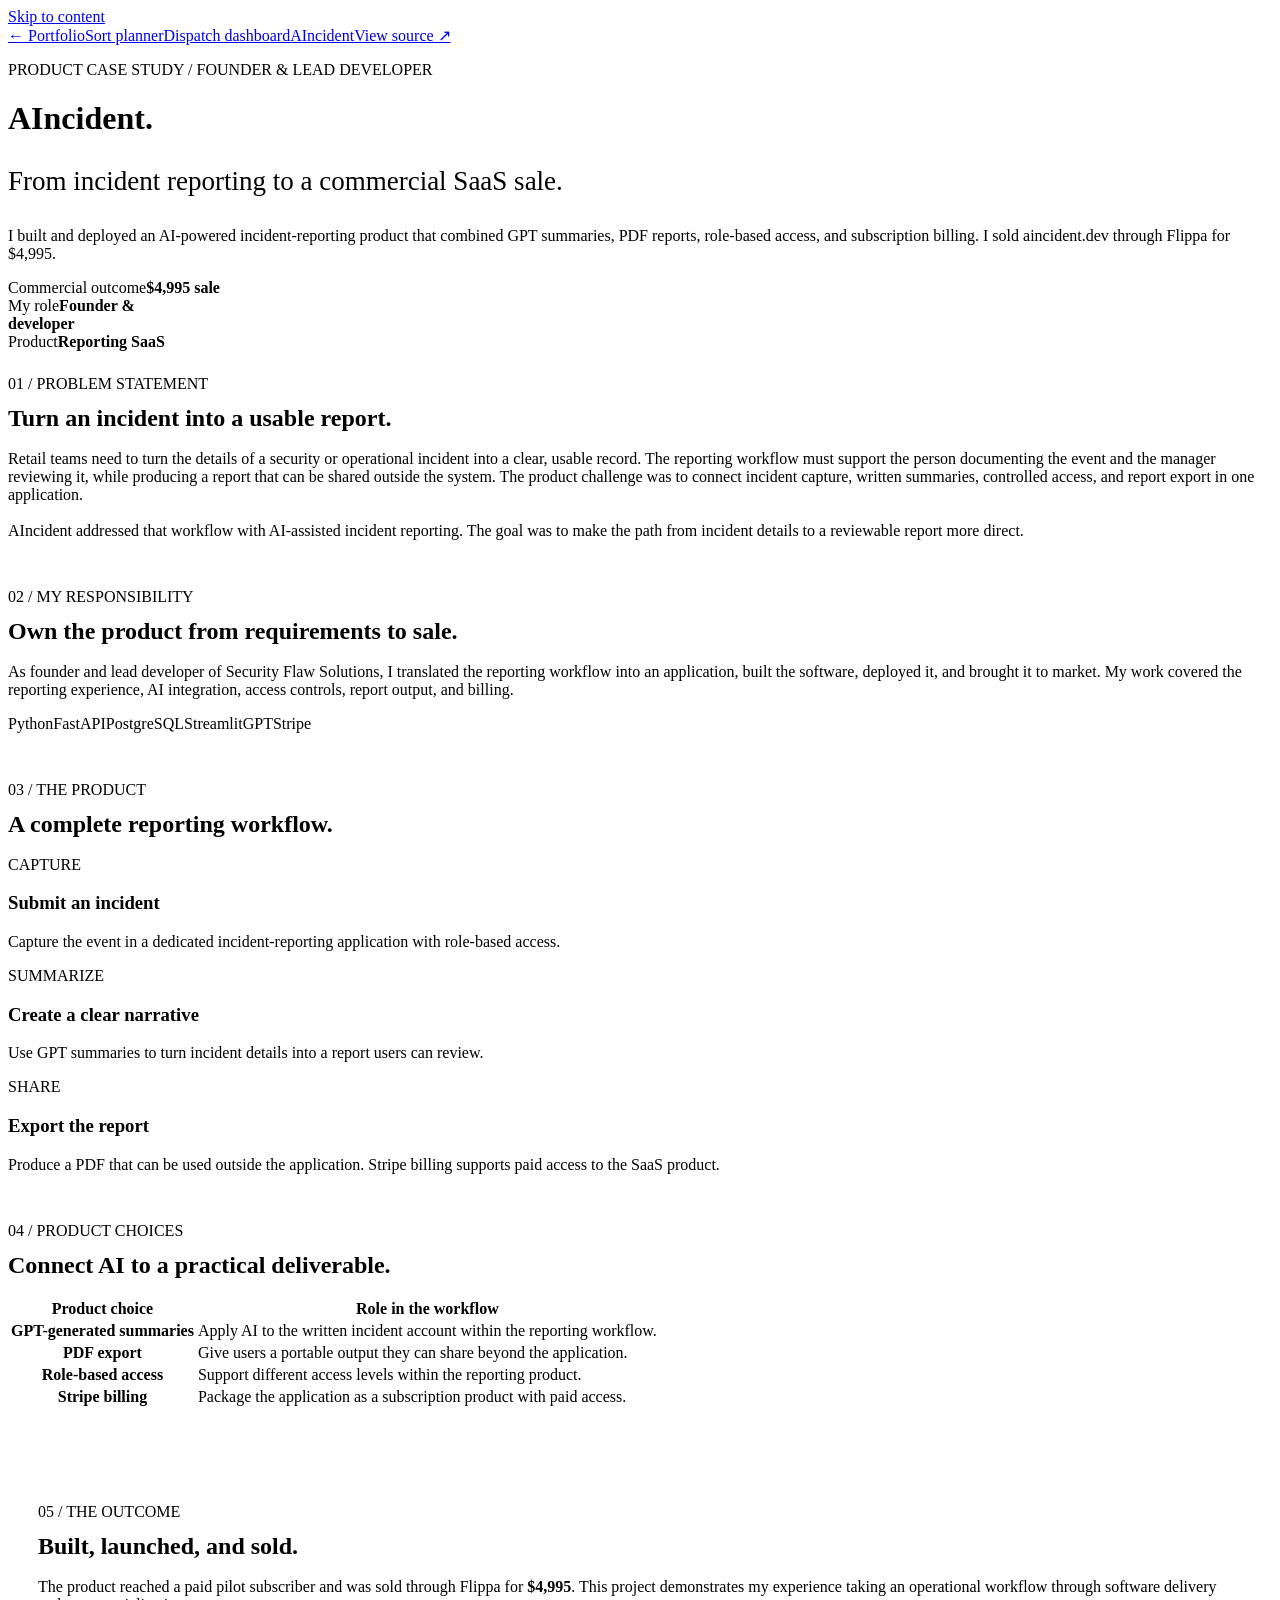
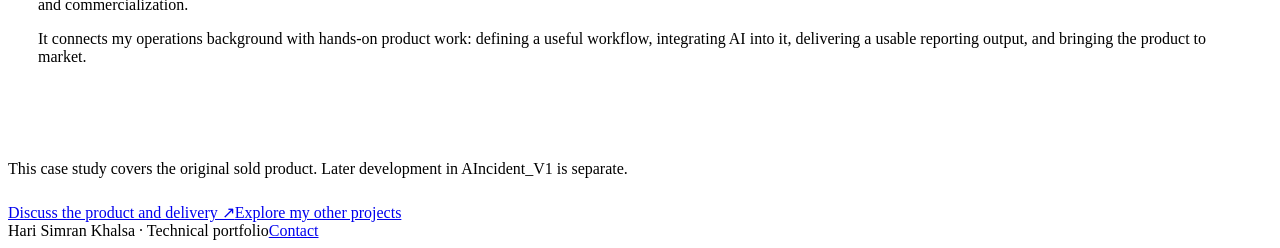
==== projects/aincident/index.html @ 584b03a6 "Build software and systems portfolio for snowmany19" ====
<!doctype html><html lang="en"><head><meta charset="utf-8"><meta name="viewport" content="width=device-width,initial-scale=1"><meta name="description" content="An independently built operational reporting product, delivered from requirements through deployment and sold through Flippa for $4,995."><title>AIncident. | Hari Simran Khalsa</title><link rel="stylesheet" href="../../styles.css"><link rel="stylesheet" href="../projects.css"><style>.case-intro{font-size:27px!important;color:var(--ink)!important;line-height:1.3}.case-shot{margin:28px 0 40px;border:1px solid var(--line);background:var(--pale)}.case-shot img{display:block;width:100%;height:auto}.case-shot figcaption{padding:15px 20px;font-size:13px;color:var(--muted)}.case-section{margin:0 0 48px}.case-section h2{margin:0 0 18px}.case-section .eyebrow{margin-bottom:12px}.case-tech span{color:var(--ink);border-color:var(--line)}.case-outcome{background:var(--pale);border-left:4px solid var(--blue);padding:30px}.project-bottom{padding-top:8px}.project-bottom>.actions{margin-top:25px}</style></head><body><a class="skip" href="#main">Skip to content</a><div class="wrap"><nav class="project-nav" aria-label="Project navigation"><a href="../../index.html#projects">← Portfolio</a><a href="../sort-planner/">Sort planner</a><a href="../dispatch-dashboard/">Dispatch dashboard</a><a href="../aincident/">AIncident</a><a href="https://github.com/snowmany19/hari-simran-khalsa-portfolio/tree/main/projects/aincident">View source ↗</a></nav><main id="main">
<div class="project-head"><p class="eyebrow">PRODUCT CASE STUDY / FOUNDER &amp; LEAD DEVELOPER</p><h1>AIncident.</h1><p class="case-intro">From incident reporting to a commercial SaaS sale.</p><p>I built and deployed an AI-powered incident-reporting product that combined GPT summaries, PDF reports, role-based access, and subscription billing. I sold aincident.dev through Flippa for $4,995.</p></div>
<div class="kpis"><div><span>Commercial outcome</span><strong>$4,995 sale</strong></div><div><span>My role</span><strong>Founder &amp;<br>developer</strong></div><div><span>Product</span><strong>Reporting SaaS</strong></div></div>

<section class="project-bottom">
<div class="case-section"><p class="eyebrow">01 / PROBLEM STATEMENT</p><h2>Turn an incident into a usable report.</h2><p>Retail teams need to turn the details of a security or operational incident into a clear, usable record. The reporting workflow must support the person documenting the event and the manager reviewing it, while producing a report that can be shared outside the system. The product challenge was to connect incident capture, written summaries, controlled access, and report export in one application.<br><br>AIncident addressed that workflow with AI-assisted incident reporting. The goal was to make the path from incident details to a reviewable report more direct.</p></div>
<div class="case-section"><p class="eyebrow">02 / MY RESPONSIBILITY</p><h2>Own the product from requirements to sale.</h2><p>As founder and lead developer of Security Flaw Solutions, I translated the reporting workflow into an application, built the software, deployed it, and brought it to market. My work covered the reporting experience, AI integration, access controls, report output, and billing.</p><div class="tech-list case-tech"><span>Python</span><span>FastAPI</span><span>PostgreSQL</span><span>Streamlit</span><span>GPT</span><span>Stripe</span></div></div>
<div class="case-section"><p class="eyebrow">03 / THE PRODUCT</p><h2>A complete reporting workflow.</h2><div class="flow"><div><p class="eyebrow">CAPTURE</p><h3>Submit an incident</h3><p>Capture the event in a dedicated incident-reporting application with role-based access.</p></div><div><p class="eyebrow">SUMMARIZE</p><h3>Create a clear narrative</h3><p>Use GPT summaries to turn incident details into a report users can review.</p></div><div><p class="eyebrow">SHARE</p><h3>Export the report</h3><p>Produce a PDF that can be used outside the application. Stripe billing supports paid access to the SaaS product.</p></div></div></div>


<div class="case-section"><p class="eyebrow">04 / PRODUCT CHOICES</p><h2>Connect AI to a practical deliverable.</h2><div class="table-scroll"><table><thead><tr><th>Product choice</th><th>Role in the workflow</th></tr></thead><tbody><tr><th>GPT-generated summaries</th><td>Apply AI to the written incident account within the reporting workflow.</td></tr><tr><th>PDF export</th><td>Give users a portable output they can share beyond the application.</td></tr><tr><th>Role-based access</th><td>Support different access levels within the reporting product.</td></tr><tr><th>Stripe billing</th><td>Package the application as a subscription product with paid access.</td></tr></tbody></table></div></div>
<div class="case-section case-outcome"><p class="eyebrow">05 / THE OUTCOME</p><h2>Built, launched, and sold.</h2><p>The product reached a paid pilot subscriber and was sold through Flippa for <strong>$4,995</strong>. This project demonstrates my experience taking an operational workflow through software delivery and commercialization.</p><p>It connects my operations background with hands-on product work: defining a useful workflow, integrating AI into it, delivering a usable reporting output, and bringing the product to market.</p></div>
<p class="small">This case study covers the original sold product. Later development in AIncident_V1 is separate.</p>
<div class="actions"><a class="button" href="../../index.html#contact">Discuss the product and delivery ↗</a><a class="text-button" href="../../index.html#projects">Explore my other projects</a></div>
</section></main><footer><span>Hari Simran Khalsa · Technical portfolio</span><a href="../../index.html#contact">Contact</a></footer></div></body></html>
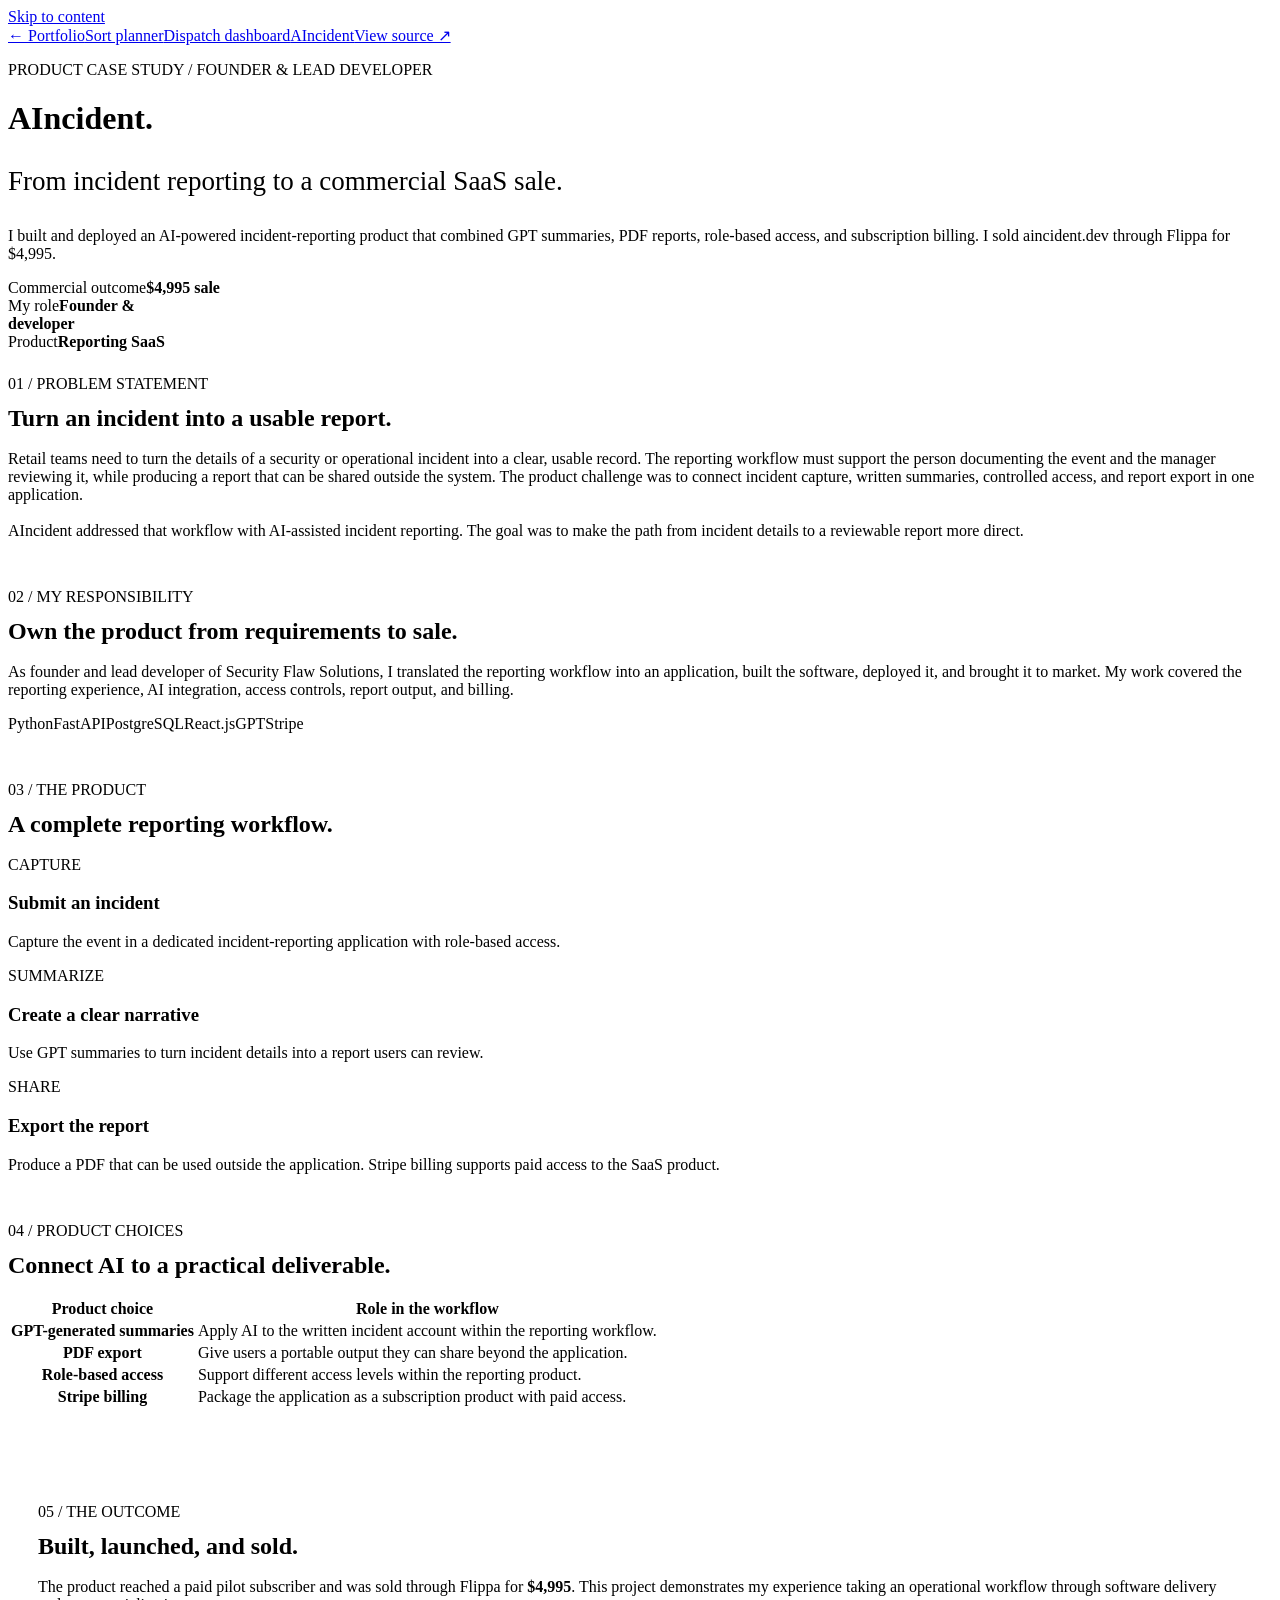
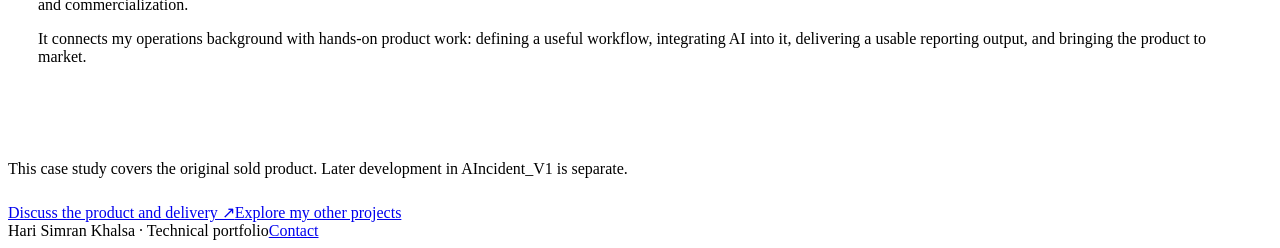
==== commit f58e0fb4: "Correct AIncident frontend stack to React.js" ====
--- a/projects/aincident/index.html
+++ b/projects/aincident/index.html
@@ -4,7 +4,7 @@
 
 <section class="project-bottom">
 <div class="case-section"><p class="eyebrow">01 / PROBLEM STATEMENT</p><h2>Turn an incident into a usable report.</h2><p>Retail teams need to turn the details of a security or operational incident into a clear, usable record. The reporting workflow must support the person documenting the event and the manager reviewing it, while producing a report that can be shared outside the system. The product challenge was to connect incident capture, written summaries, controlled access, and report export in one application.<br><br>AIncident addressed that workflow with AI-assisted incident reporting. The goal was to make the path from incident details to a reviewable report more direct.</p></div>
-<div class="case-section"><p class="eyebrow">02 / MY RESPONSIBILITY</p><h2>Own the product from requirements to sale.</h2><p>As founder and lead developer of Security Flaw Solutions, I translated the reporting workflow into an application, built the software, deployed it, and brought it to market. My work covered the reporting experience, AI integration, access controls, report output, and billing.</p><div class="tech-list case-tech"><span>Python</span><span>FastAPI</span><span>PostgreSQL</span><span>Streamlit</span><span>GPT</span><span>Stripe</span></div></div>
+<div class="case-section"><p class="eyebrow">02 / MY RESPONSIBILITY</p><h2>Own the product from requirements to sale.</h2><p>As founder and lead developer of Security Flaw Solutions, I translated the reporting workflow into an application, built the software, deployed it, and brought it to market. My work covered the reporting experience, AI integration, access controls, report output, and billing.</p><div class="tech-list case-tech"><span>Python</span><span>FastAPI</span><span>PostgreSQL</span><span>React.js</span><span>GPT</span><span>Stripe</span></div></div>
 <div class="case-section"><p class="eyebrow">03 / THE PRODUCT</p><h2>A complete reporting workflow.</h2><div class="flow"><div><p class="eyebrow">CAPTURE</p><h3>Submit an incident</h3><p>Capture the event in a dedicated incident-reporting application with role-based access.</p></div><div><p class="eyebrow">SUMMARIZE</p><h3>Create a clear narrative</h3><p>Use GPT summaries to turn incident details into a report users can review.</p></div><div><p class="eyebrow">SHARE</p><h3>Export the report</h3><p>Produce a PDF that can be used outside the application. Stripe billing supports paid access to the SaaS product.</p></div></div></div>
 
 
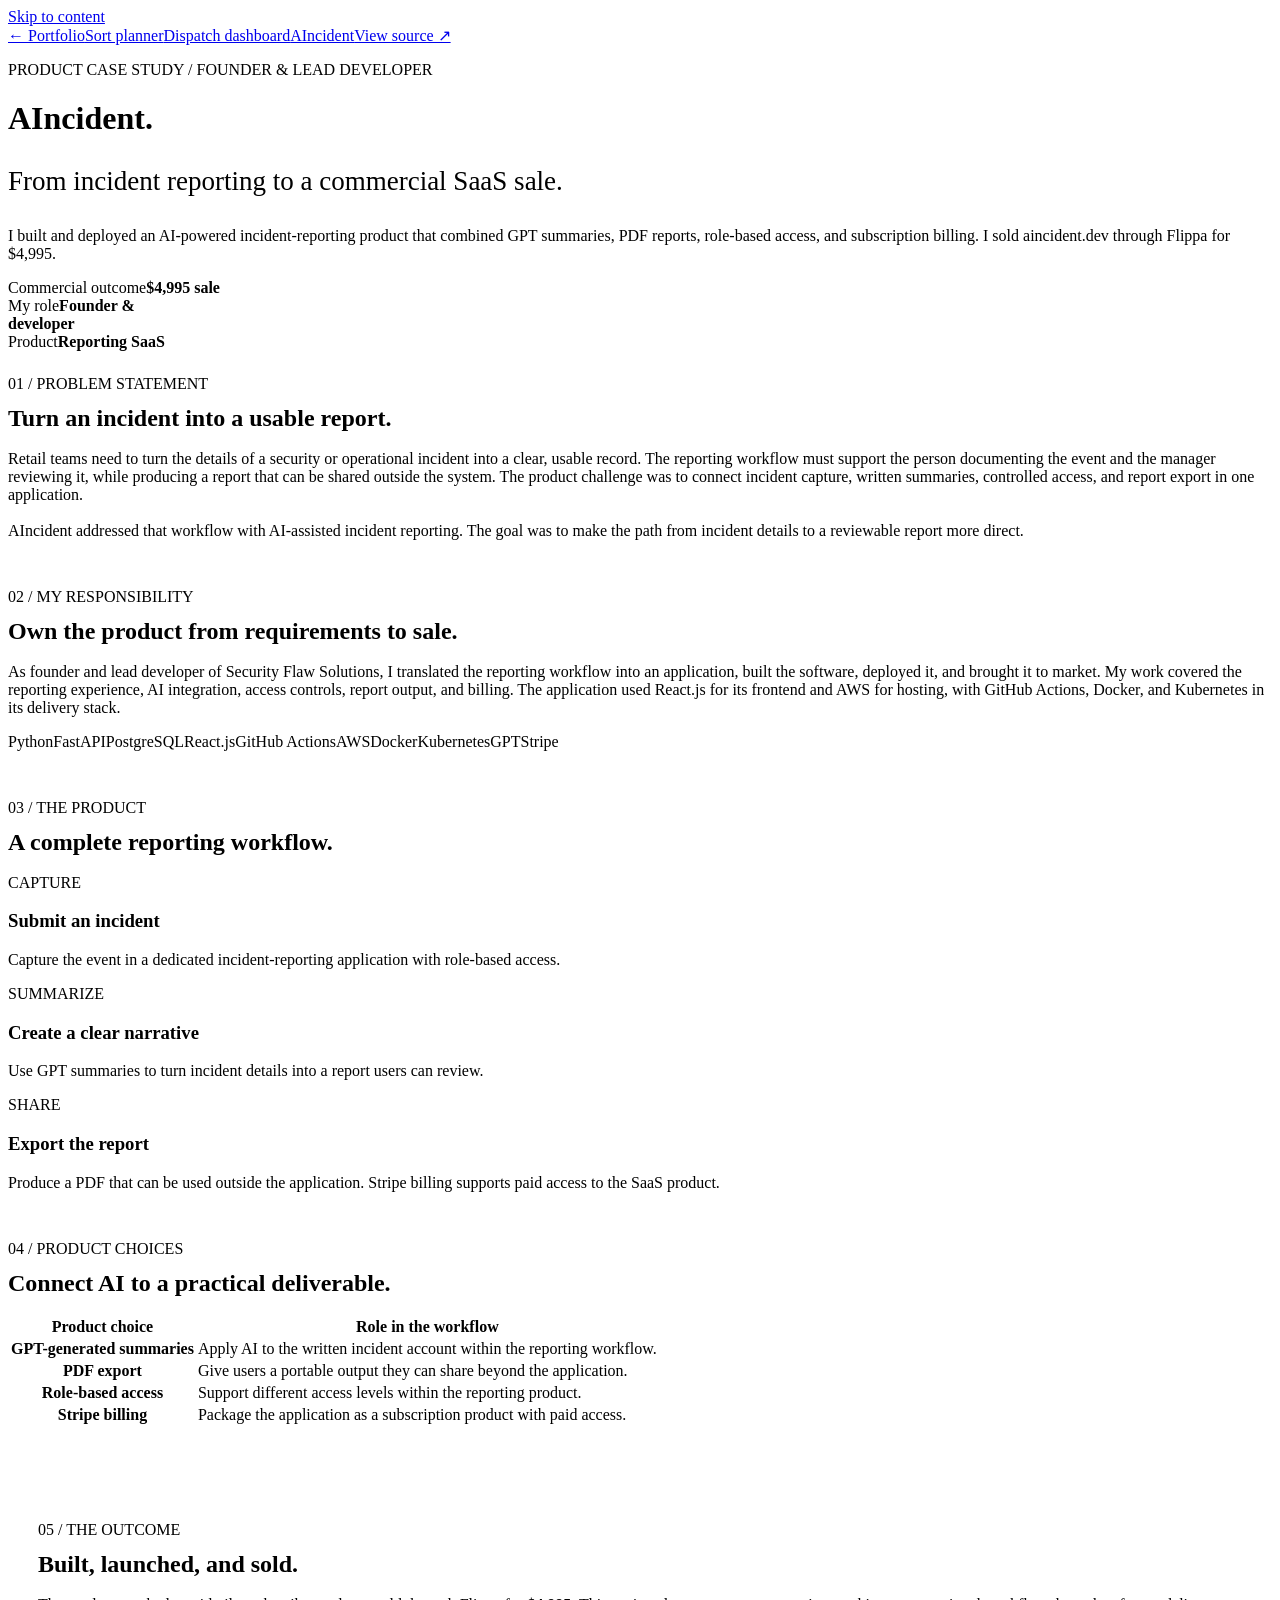
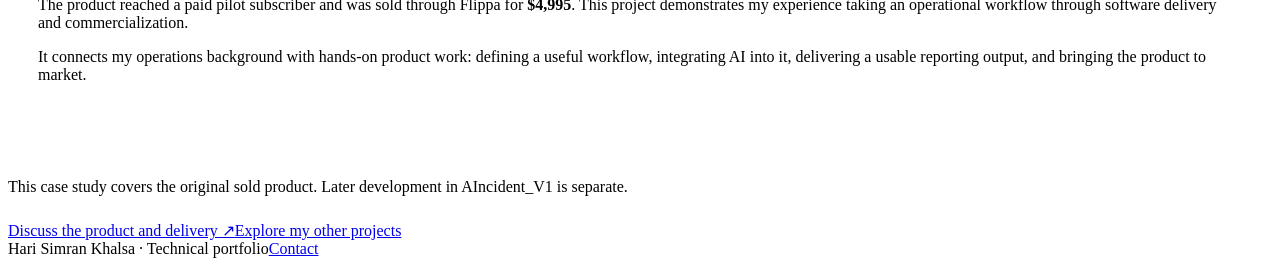
==== commit d63bff16: "Document AIncident hosting and delivery stack" ====
--- a/projects/aincident/index.html
+++ b/projects/aincident/index.html
@@ -4,7 +4,7 @@
 
 <section class="project-bottom">
 <div class="case-section"><p class="eyebrow">01 / PROBLEM STATEMENT</p><h2>Turn an incident into a usable report.</h2><p>Retail teams need to turn the details of a security or operational incident into a clear, usable record. The reporting workflow must support the person documenting the event and the manager reviewing it, while producing a report that can be shared outside the system. The product challenge was to connect incident capture, written summaries, controlled access, and report export in one application.<br><br>AIncident addressed that workflow with AI-assisted incident reporting. The goal was to make the path from incident details to a reviewable report more direct.</p></div>
-<div class="case-section"><p class="eyebrow">02 / MY RESPONSIBILITY</p><h2>Own the product from requirements to sale.</h2><p>As founder and lead developer of Security Flaw Solutions, I translated the reporting workflow into an application, built the software, deployed it, and brought it to market. My work covered the reporting experience, AI integration, access controls, report output, and billing.</p><div class="tech-list case-tech"><span>Python</span><span>FastAPI</span><span>PostgreSQL</span><span>React.js</span><span>GPT</span><span>Stripe</span></div></div>
+<div class="case-section"><p class="eyebrow">02 / MY RESPONSIBILITY</p><h2>Own the product from requirements to sale.</h2><p>As founder and lead developer of Security Flaw Solutions, I translated the reporting workflow into an application, built the software, deployed it, and brought it to market. My work covered the reporting experience, AI integration, access controls, report output, and billing. The application used React.js for its frontend and AWS for hosting, with GitHub Actions, Docker, and Kubernetes in its delivery stack.</p><div class="tech-list case-tech"><span>Python</span><span>FastAPI</span><span>PostgreSQL</span><span>React.js</span><span>GitHub Actions</span><span>AWS</span><span>Docker</span><span>Kubernetes</span><span>GPT</span><span>Stripe</span></div></div>
 <div class="case-section"><p class="eyebrow">03 / THE PRODUCT</p><h2>A complete reporting workflow.</h2><div class="flow"><div><p class="eyebrow">CAPTURE</p><h3>Submit an incident</h3><p>Capture the event in a dedicated incident-reporting application with role-based access.</p></div><div><p class="eyebrow">SUMMARIZE</p><h3>Create a clear narrative</h3><p>Use GPT summaries to turn incident details into a report users can review.</p></div><div><p class="eyebrow">SHARE</p><h3>Export the report</h3><p>Produce a PDF that can be used outside the application. Stripe billing supports paid access to the SaaS product.</p></div></div></div>
 
 
